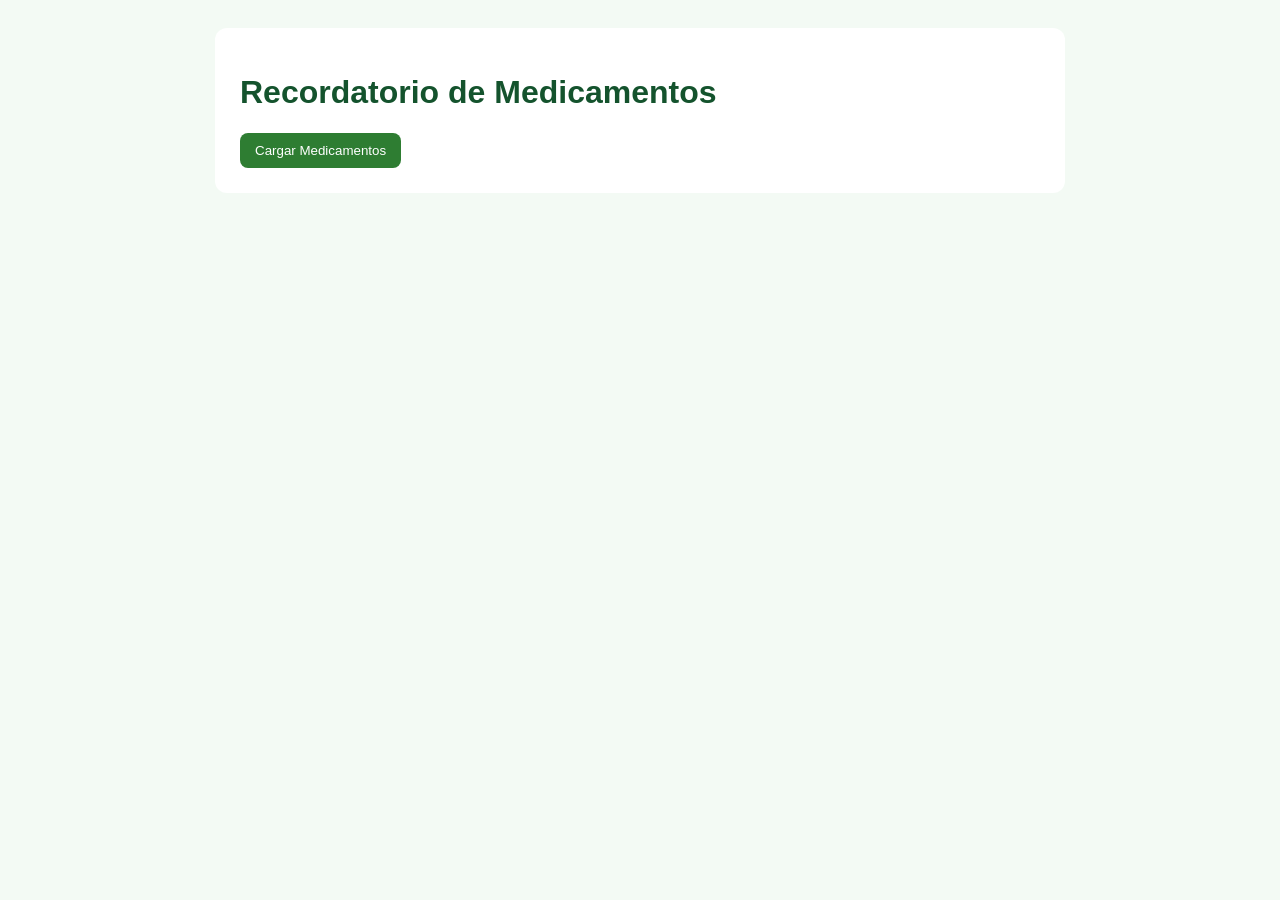
==== medirecordatorio/src/main/resources/static/index.html @ fc8e5b56 "Primer commit: API REST y cliente web de medicamentos" ====
<!DOCTYPE html>
<html lang="es">
<head>
    <meta charset="UTF-8">
    <title>Recordatorio de Medicamentos</title>
    <style>
        body { font-family: Arial, sans-serif; background: #f3faf4; color: #0b1f3a; padding: 20px; }
        main { max-width: 800px; margin: 0 auto; background: white; padding: 25px; border-radius: 12px; }
        h1 { color: #14532d; }
        button { background: #2e7d32; color: white; border: 0; padding: 10px 15px; border-radius: 8px; cursor: pointer; }
        .tarjeta { background: #e8f5e9; margin: 15px 0; padding: 15px; border-radius: 8px; border-left: 5px solid #2e7d32; }
    </style>
</head>
<body>
<main>
    <h1>Recordatorio de Medicamentos</h1>
    <button onclick="cargarMedicamentos()">Cargar Medicamentos</button>
    <div id="listaMedicamentos"></div>
</main>

<script>
    async function cargarMedicamentos() {
        const respuesta = await fetch('/api/medicamentos');
        const medicamentos = await respuesta.json();
        const contenedor = document.getElementById('listaMedicamentos');
        contenedor.innerHTML = '';

        medicamentos.forEach(med => {
            const item = document.createElement('div');
            item.className = 'tarjeta';
            item.innerHTML = `
            <h3>${med.nombre} - ${med.dosis}</h3>
            <p><strong>Hora:</strong> ${med.hora} | <strong>Frecuencia:</strong> ${med.frecuencia}</p>
            <p><strong>Efectos Secundarios:</strong> ${med.efectosSecundarios}</p>
            <p><strong>No mezclar con:</strong> ${med.interaccionesNoPermitidas}</p>
        `;
            contenedor.appendChild(item);
        });
    }
</script>
</body>
</html>
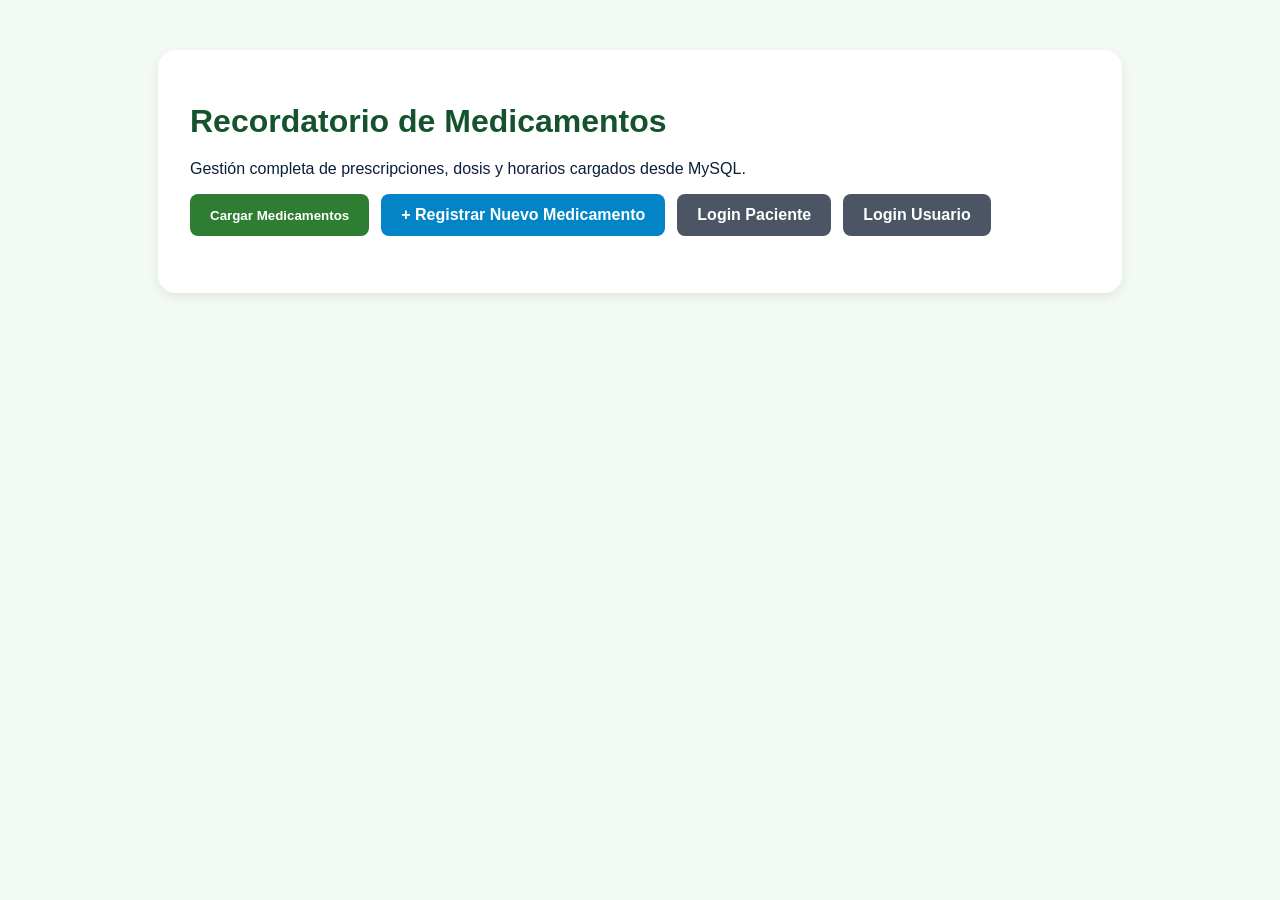
==== commit 02f32e89: "semana08-persistencia-jpa-mysql" ====
--- a/medirecordatorio/src/main/resources/static/index.html
+++ b/medirecordatorio/src/main/resources/static/index.html
@@ -2,41 +2,127 @@
 <html lang="es">
 <head>
     <meta charset="UTF-8">
-    <title>Recordatorio de Medicamentos</title>
+    <meta name="viewport" content="width=device-width, initial-scale=1.0">
+    <title>MediRecordatorio - Sistema de Gestión</title>
     <style>
-        body { font-family: Arial, sans-serif; background: #f3faf4; color: #0b1f3a; padding: 20px; }
-        main { max-width: 800px; margin: 0 auto; background: white; padding: 25px; border-radius: 12px; }
-        h1 { color: #14532d; }
-        button { background: #2e7d32; color: white; border: 0; padding: 10px 15px; border-radius: 8px; cursor: pointer; }
-        .tarjeta { background: #e8f5e9; margin: 15px 0; padding: 15px; border-radius: 8px; border-left: 5px solid #2e7d32; }
+        body {
+            font-family: 'Segoe UI', Tahoma, Geneva, Verdana, sans-serif;
+            background-color: #f3faf4;
+            color: #0b1f3a;
+            margin: 0;
+            padding: 20px;
+        }
+        main {
+            max-width: 900px;
+            margin: 30px auto;
+            background: white;
+            padding: 32px;
+            border-radius: 18px;
+            box-shadow: 0 4px 12px rgba(0,0,0,0.08);
+        }
+        h1 {
+            color: #14532d;
+            margin-bottom: 20px;
+        }
+        .panel-acciones {
+            display: flex;
+            gap: 12px;
+            margin-bottom: 25px;
+            flex-wrap: wrap;
+        }
+        .btn {
+            background-color: #2e7d32;
+            color: white;
+            border: none;
+            padding: 12px 20px;
+            border-radius: 8px;
+            cursor: pointer;
+            font-weight: 600;
+            text-decoration: none;
+            display: inline-block;
+            transition: background-color 0.2s ease;
+        }
+        .btn:hover {
+            background-color: #1b5e20;
+        }
+        .btn-secundario {
+            background-color: #0284c7;
+        }
+        .btn-secundario:hover {
+            background-color: #0369a1;
+        }
+        .tarjeta-medicamento {
+            background: #e8f5e9;
+            border-left: 5px solid #2e7d32;
+            margin: 15px 0;
+            padding: 18px;
+            border-radius: 10px;
+        }
+        .tarjeta-medicamento h3 {
+            margin: 0 0 10px 0;
+            color: #0f391b;
+        }
+        .tarjeta-medicamento p {
+            margin: 5px 0;
+            font-size: 0.95rem;
+        }
     </style>
 </head>
 <body>
+
 <main>
     <h1>Recordatorio de Medicamentos</h1>
-    <button onclick="cargarMedicamentos()">Cargar Medicamentos</button>
+    <p>Gestión completa de prescripciones, dosis y horarios cargados desde MySQL.</p>
+
+    <!-- Botones de Acción y Navegación -->
+    <div class="panel-acciones">
+        <button class="btn" onclick="cargarMedicamentos()">Cargar Medicamentos</button>
+        <a href="/formulario-medicamento.html" class="btn btn-secundario">+ Registrar Nuevo Medicamento</a>
+        <a href="/login-paciente.html" class="btn" style="background-color: #4b5563;">Login Paciente</a>
+        <a href="/login-usuario.html" class="btn" style="background-color: #4b5563;">Login Usuario</a>
+    </div>
+
+    <!-- Contenedor donde se cargan las tarjetas de MySQL -->
     <div id="listaMedicamentos"></div>
 </main>
 
 <script>
     async function cargarMedicamentos() {
-        const respuesta = await fetch('/api/medicamentos');
-        const medicamentos = await respuesta.json();
         const contenedor = document.getElementById('listaMedicamentos');
-        contenedor.innerHTML = '';
+        contenedor.innerHTML = '<p>Cargando información desde la base de datos...</p>';
 
-        medicamentos.forEach(med => {
-            const item = document.createElement('div');
-            item.className = 'tarjeta';
-            item.innerHTML = `
-            <h3>${med.nombre} - ${med.dosis}</h3>
-            <p><strong>Hora:</strong> ${med.hora} | <strong>Frecuencia:</strong> ${med.frecuencia}</p>
-            <p><strong>Efectos Secundarios:</strong> ${med.efectosSecundarios}</p>
-            <p><strong>No mezclar con:</strong> ${med.interaccionesNoPermitidas}</p>
-        `;
-            contenedor.appendChild(item);
-        });
+        try {
+            const respuesta = await fetch('/api/medicamentos');
+
+            if (!respuesta.ok) {
+                throw new Error('Error al conectar con la API');
+            }
+
+            const medicamentos = await respuesta.json();
+            contenedor.innerHTML = '';
+
+            if (medicamentos.length === 0) {
+                contenedor.innerHTML = '<p>No hay medicamentos registrados en la base de datos.</p>';
+                return;
+            }
+
+            medicamentos.forEach(med => {
+                const tarjeta = document.createElement('div');
+                tarjeta.className = 'tarjeta-medicamento';
+                tarjeta.innerHTML = `
+                    <h3>${med.nombre} - ${med.dosis || 'N/A'}</h3>
+                    <p><strong>Hora:</strong> ${med.hora || 'No especificada'} | <strong>Frecuencia:</strong> ${med.frecuencia || 'N/A'}</p>
+                    <p><strong>Para qué sirve:</strong> ${med.paraQueSirve || med.categoria || 'Sin información'}</p>
+                    <p><strong>Efectos Secundarios:</strong> ${med.efectosSecundarios || 'Ninguno reportado'}</p>
+                    <p><strong>No mezclar con:</strong> ${med.interaccionesNoPermitidas || 'N/A'}</p>
+                `;
+                contenedor.appendChild(tarjeta);
+            });
+        } catch (error) {
+            contenedor.innerHTML = `<p style="color: red;"><strong>Error:</strong> No se pudo cargar la lista de medicamentos (${error.message}).</p>`;
+        }
     }
 </script>
+
 </body>
 </html>
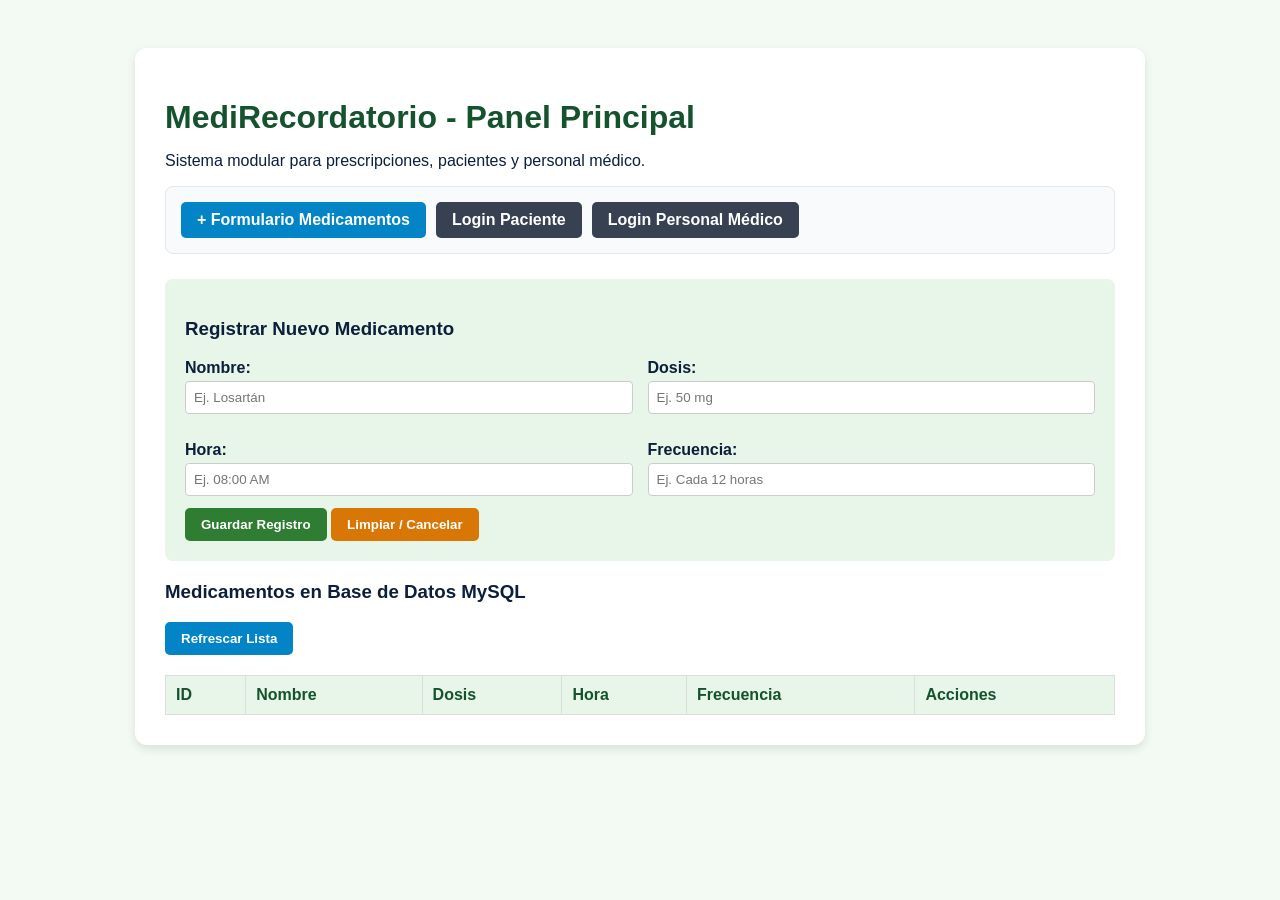
==== commit f7105b3f: "semana09-crud-completo" ====
--- a/medirecordatorio/src/main/resources/static/index.html
+++ b/medirecordatorio/src/main/resources/static/index.html
@@ -5,122 +5,168 @@
     <meta name="viewport" content="width=device-width, initial-scale=1.0">
     <title>MediRecordatorio - Sistema de Gestión</title>
     <style>
-        body {
-            font-family: 'Segoe UI', Tahoma, Geneva, Verdana, sans-serif;
-            background-color: #f3faf4;
-            color: #0b1f3a;
-            margin: 0;
-            padding: 20px;
-        }
-        main {
-            max-width: 900px;
-            margin: 30px auto;
-            background: white;
-            padding: 32px;
-            border-radius: 18px;
-            box-shadow: 0 4px 12px rgba(0,0,0,0.08);
-        }
-        h1 {
-            color: #14532d;
-            margin-bottom: 20px;
-        }
-        .panel-acciones {
-            display: flex;
-            gap: 12px;
-            margin-bottom: 25px;
-            flex-wrap: wrap;
-        }
-        .btn {
-            background-color: #2e7d32;
-            color: white;
-            border: none;
-            padding: 12px 20px;
-            border-radius: 8px;
-            cursor: pointer;
-            font-weight: 600;
-            text-decoration: none;
-            display: inline-block;
-            transition: background-color 0.2s ease;
-        }
-        .btn:hover {
-            background-color: #1b5e20;
-        }
-        .btn-secundario {
-            background-color: #0284c7;
-        }
-        .btn-secundario:hover {
-            background-color: #0369a1;
-        }
-        .tarjeta-medicamento {
-            background: #e8f5e9;
-            border-left: 5px solid #2e7d32;
-            margin: 15px 0;
-            padding: 18px;
-            border-radius: 10px;
-        }
-        .tarjeta-medicamento h3 {
-            margin: 0 0 10px 0;
-            color: #0f391b;
-        }
-        .tarjeta-medicamento p {
-            margin: 5px 0;
-            font-size: 0.95rem;
-        }
+        body { font-family: 'Segoe UI', Tahoma, Geneva, Verdana, sans-serif; background-color: #f3faf4; color: #0b1f3a; padding: 20px; }
+        main { max-width: 950px; margin: 20px auto; background: white; padding: 30px; border-radius: 12px; box-shadow: 0 4px 10px rgba(0,0,0,0.1); }
+        h1 { color: #14532d; margin-bottom: 10px; }
+        .nav-panel { display: flex; gap: 10px; margin-bottom: 25px; flex-wrap: wrap; background: #f8fafc; padding: 15px; border-radius: 8px; border: 1px solid #e2e8f0; }
+        .form-group { margin-bottom: 12px; }
+        label { display: block; font-weight: bold; margin-bottom: 4px; }
+        input, select { width: 100%; padding: 8px; box-sizing: border-box; border: 1px solid #ccc; border-radius: 4px; }
+        .btn { padding: 9px 16px; border: none; border-radius: 5px; cursor: pointer; font-weight: bold; color: white; text-decoration: none; display: inline-block; }
+        .btn-green { background-color: #2e7d32; }
+        .btn-blue { background-color: #0284c7; }
+        .btn-red { background-color: #dc2626; }
+        .btn-yellow { background-color: #d97706; }
+        .btn-dark { background-color: #374151; }
+        table { width: 100%; border-collapse: collapse; margin-top: 20px; }
+        th, td { border: 1px solid #ddd; padding: 10px; text-align: left; }
+        th { background-color: #e8f5e9; color: #14532d; }
     </style>
 </head>
 <body>
 
 <main>
-    <h1>Recordatorio de Medicamentos</h1>
-    <p>Gestión completa de prescripciones, dosis y horarios cargados desde MySQL.</p>
+    <h1>MediRecordatorio - Panel Principal</h1>
+    <p>Sistema modular para prescripciones, pacientes y personal médico.</p>
 
-    <!-- Botones de Acción y Navegación -->
-    <div class="panel-acciones">
-        <button class="btn" onclick="cargarMedicamentos()">Cargar Medicamentos</button>
-        <a href="/formulario-medicamento.html" class="btn btn-secundario">+ Registrar Nuevo Medicamento</a>
-        <a href="/login-paciente.html" class="btn" style="background-color: #4b5563;">Login Paciente</a>
-        <a href="/login-usuario.html" class="btn" style="background-color: #4b5563;">Login Usuario</a>
+    <!-- NAVEGACIÓN COMPLETA A TODAS LAS VISTAS -->
+    <div class="nav-panel">
+        <a href="/formulario-medicamento" class="btn btn-blue">+ Formulario Medicamentos</a>
+        <a href="/login-paciente" class="btn btn-dark">Login Paciente</a>
+        <a href="/login-usuario" class="btn btn-dark">Login Personal Médico</a>
     </div>
 
-    <!-- Contenedor donde se cargan las tarjetas de MySQL -->
-    <div id="listaMedicamentos"></div>
+    <!-- SECCIÓN CRUD DE MEDICAMENTOS (SEMANA 9) -->
+    <div style="background:#e8f5e9; padding:20px; border-radius:8px; margin-bottom:20px;">
+        <h3 id="formTitle">Registrar Nuevo Medicamento</h3>
+        <input type="hidden" id="medId">
+
+        <div style="display:grid; grid-template-columns: 1fr 1fr; gap:15px;">
+            <div class="form-group">
+                <label>Nombre:</label>
+                <input type="text" id="nombre" placeholder="Ej. Losartán">
+            </div>
+            <div class="form-group">
+                <label>Dosis:</label>
+                <input type="text" id="dosis" placeholder="Ej. 50 mg">
+            </div>
+            <div class="form-group">
+                <label>Hora:</label>
+                <input type="text" id="hora" placeholder="Ej. 08:00 AM">
+            </div>
+            <div class="form-group">
+                <label>Frecuencia:</label>
+                <input type="text" id="frecuencia" placeholder="Ej. Cada 12 horas">
+            </div>
+        </div>
+
+        <button class="btn btn-green" onclick="guardarMedicamento()">Guardar Registro</button>
+        <button class="btn btn-yellow" onclick="limpiarFormulario()">Limpiar / Cancelar</button>
+    </div>
+
+    <h3>Medicamentos en Base de Datos MySQL</h3>
+    <button class="btn btn-blue" onclick="cargarMedicamentos()">Refrescar Lista</button>
+
+    <table>
+        <thead>
+        <tr>
+            <th>ID</th>
+            <th>Nombre</th>
+            <th>Dosis</th>
+            <th>Hora</th>
+            <th>Frecuencia</th>
+            <th>Acciones</th>
+        </tr>
+        </thead>
+        <tbody id="tablaCuerpo"></tbody>
+    </table>
 </main>
 
 <script>
+    const API_URL = '/api/medicamentos';
+    let listaGlobalMedicamentos = [];
+
+    document.addEventListener("DOMContentLoaded", cargarMedicamentos);
+
     async function cargarMedicamentos() {
-        const contenedor = document.getElementById('listaMedicamentos');
-        contenedor.innerHTML = '<p>Cargando información desde la base de datos...</p>';
+        try {
+            const respuesta = await fetch(API_URL);
+            listaGlobalMedicamentos = await respuesta.json();
+            const tbody = document.getElementById('tablaCuerpo');
+            tbody.innerHTML = '';
 
-        try {
-            const respuesta = await fetch('/api/medicamentos');
+            listaGlobalMedicamentos.forEach(med => {
+                tbody.innerHTML += `
+                    <tr>
+                        <td>${med.id}</td>
+                        <td><strong>${med.nombre || ''}</strong></td>
+                        <td>${med.dosis || '-'}</td>
+                        <td>${med.hora || '-'}</td>
+                        <td>${med.frecuencia || '-'}</td>
+                        <td>
+                            <button class="btn btn-yellow" onclick="prepararEdicion(${med.id})">Editar</button>
+                            <button class="btn btn-red" onclick="eliminarMedicamento(${med.id})">Eliminar</button>
+                        </td>
+                    </tr>
+                `;
+            });
+        } catch (e) {
+            console.error("Error al cargar lista:", e);
+        }
+    }
 
-            if (!respuesta.ok) {
-                throw new Error('Error al conectar con la API');
-            }
+    function prepararEdicion(id) {
+        const med = listaGlobalMedicamentos.find(m => m.id === id);
+        if (med) {
+            document.getElementById('medId').value = med.id;
+            document.getElementById('nombre').value = med.nombre || '';
+            document.getElementById('dosis').value = med.dosis || '';
+            document.getElementById('hora').value = med.hora || '';
+            document.getElementById('frecuencia').value = med.frecuencia || '';
+            document.getElementById('formTitle').innerText = "Editar Medicamento #" + med.id;
+            window.scrollTo({ top: 0, behavior: 'smooth' });
+        }
+    }
 
-            const medicamentos = await respuesta.json();
-            contenedor.innerHTML = '';
+    async function guardarMedicamento() {
+        const idVal = document.getElementById('medId').value;
+        const medicamento = {
+            id: idVal ? parseInt(idVal) : null,
+            nombre: document.getElementById('nombre').value,
+            dosis: document.getElementById('dosis').value,
+            hora: document.getElementById('hora').value,
+            frecuencia: document.getElementById('frecuencia').value
+        };
 
-            if (medicamentos.length === 0) {
-                contenedor.innerHTML = '<p>No hay medicamentos registrados en la base de datos.</p>';
-                return;
-            }
+        if (!medicamento.nombre) {
+            alert("El nombre es obligatorio");
+            return;
+        }
 
-            medicamentos.forEach(med => {
-                const tarjeta = document.createElement('div');
-                tarjeta.className = 'tarjeta-medicamento';
-                tarjeta.innerHTML = `
-                    <h3>${med.nombre} - ${med.dosis || 'N/A'}</h3>
-                    <p><strong>Hora:</strong> ${med.hora || 'No especificada'} | <strong>Frecuencia:</strong> ${med.frecuencia || 'N/A'}</p>
-                    <p><strong>Para qué sirve:</strong> ${med.paraQueSirve || med.categoria || 'Sin información'}</p>
-                    <p><strong>Efectos Secundarios:</strong> ${med.efectosSecundarios || 'Ninguno reportado'}</p>
-                    <p><strong>No mezclar con:</strong> ${med.interaccionesNoPermitidas || 'N/A'}</p>
-                `;
-                contenedor.appendChild(tarjeta);
-            });
-        } catch (error) {
-            contenedor.innerHTML = `<p style="color: red;"><strong>Error:</strong> No se pudo cargar la lista de medicamentos (${error.message}).</p>`;
+        await fetch(API_URL, {
+            method: 'POST',
+            headers: { 'Content-Type': 'application/json' },
+            body: JSON.stringify(medicamento)
+        });
+
+        limpiarFormulario();
+        cargarMedicamentos();
+    }
+
+    async function eliminarMedicamento(id) {
+        if (confirm(`¿Seguro que deseas eliminar el registro #${id}?`)) {
+            await fetch(`${API_URL}/${id}`, { method: 'DELETE' });
+            cargarMedicamentos();
         }
+    }
+
+    function limpiarFormulario() {
+        document.getElementById('medId').value = '';
+        document.getElementById('nombre').value = '';
+        document.getElementById('dosis').value = '';
+        document.getElementById('hora').value = '';
+        document.getElementById('frecuencia').value = '';
+        document.getElementById('formTitle').innerText = "Registrar Nuevo Medicamento";
     }
 </script>
 
